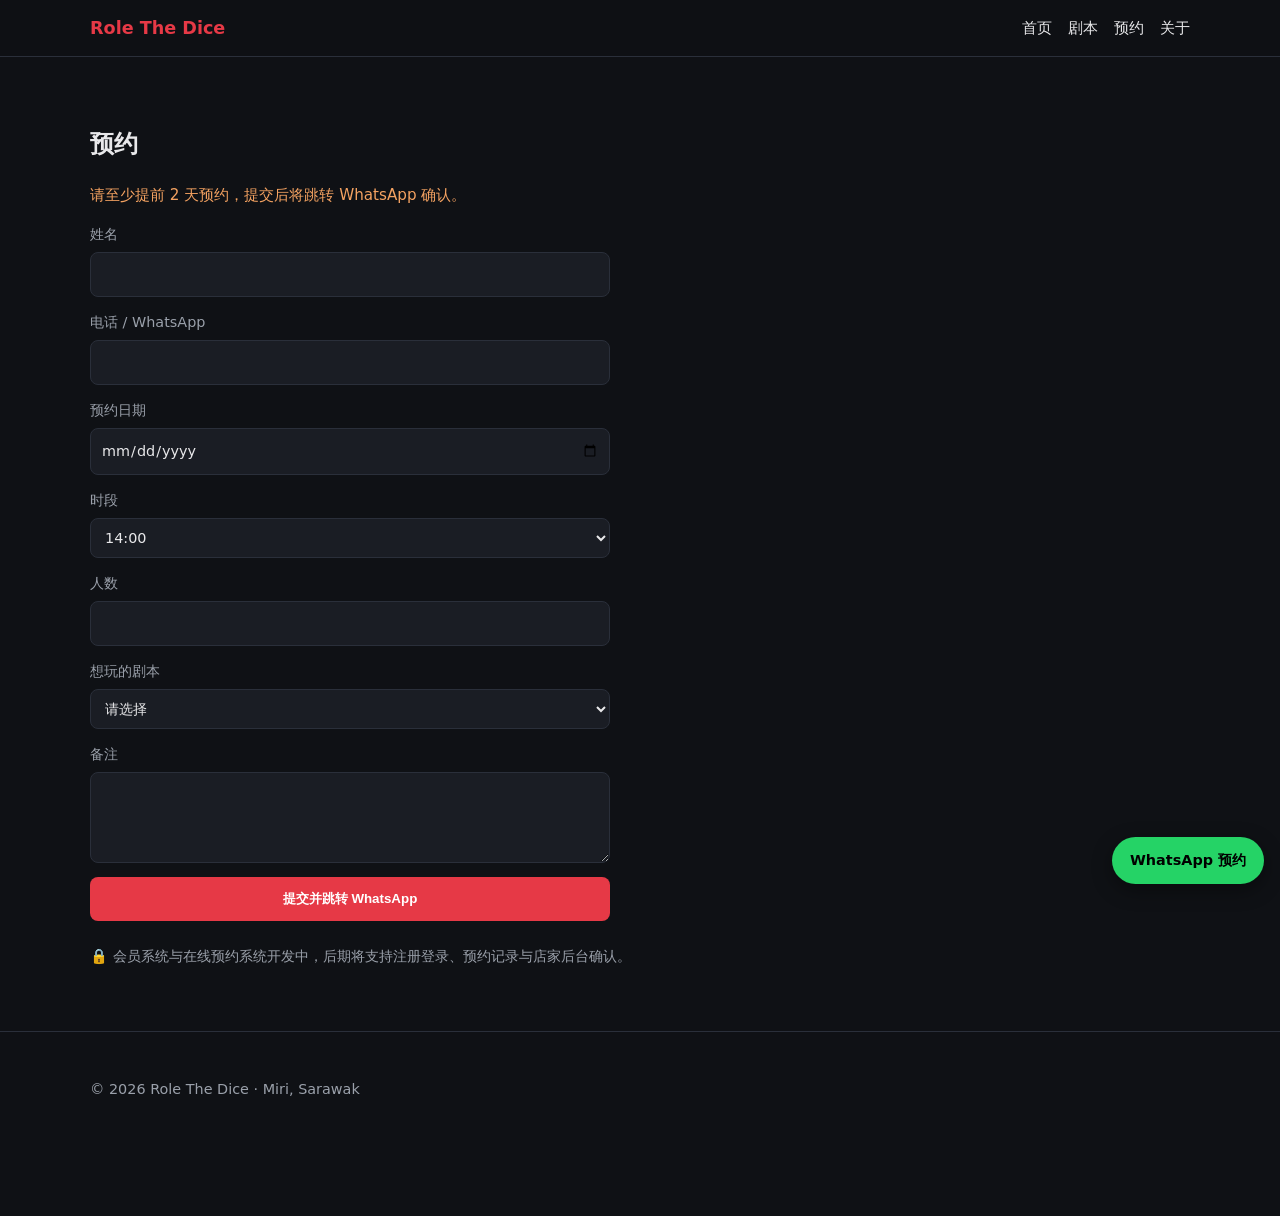
==== booking.html @ 49f25180 "Add files via upload" ====
<!DOCTYPE html>
<html lang="zh-CN">
<head>
  <meta charset="UTF-8" />
  <meta name="viewport" content="width=device-width, initial-scale=1.0" />
  <title>预约 | Role The Dice</title>
  <link rel="stylesheet" href="css/style.css" />
</head>
<body>
  <header class="site-header">
    <div class="container header-inner">
      <a href="index.html" class="logo">Role The Dice</a>
      <nav class="nav">
        <a href="index.html">首页</a>
        <a href="scripts.html">剧本</a>
        <a href="booking.html">预约</a>
        <a href="about.html">关于</a>
      </nav>
    </div>
  </header>

  <section class="section container">
    <h1>预约</h1>
    <p class="notice">请至少提前 2 天预约，提交后将跳转 WhatsApp 确认。</p>

    <form id="booking-form" class="booking-form">
      <label>姓名 <input type="text" name="name" required /></label>
      <label>电话 / WhatsApp <input type="tel" name="phone" required /></label>
      <label>预约日期 <input type="date" name="date" required /></label>
      <label>时段
        <select name="time">
          <option>14:00</option>
          <option>19:00</option>
          <option>21:00</option>
        </select>
      </label>
      <label>人数 <input type="number" name="players" min="1" required /></label>
      <label>想玩的剧本
        <select name="script" id="script-select"></select>
      </label>
      <label>备注 <textarea name="note" rows="3"></textarea></label>
      <button type="submit" class="btn btn-primary">提交并跳转 WhatsApp</button>
    </form>

    <div class="booking-placeholder">
      <p>🔒 会员系统与在线预约系统开发中，后期将支持注册登录、预约记录与店家后台确认。</p>
    </div>
  </section>

  <footer class="site-footer">
    <div class="container">
      <p>© <span id="year"></span> Role The Dice · Miri, Sarawak</p>
      <a class="wa-float" href="https://wa.me/60168607741" target="_blank" rel="noopener">WhatsApp 预约</a>
    </div>
  </footer>

  <script src="js/scripts-data.js"></script>
  <script src="js/booking.js"></script>
  <script src="js/main.js"></script>
</body>
</html>
---- css/style.css ----
:root {
  --bg: #0f1115;
  --card: #1a1d24;
  --text: #e8e8ea;
  --muted: #9aa0aa;
  --primary: #e63946;
  --border: #2a2f3a;
}
* { box-sizing: border-box; }
body {
  margin: 0;
  font-family: system-ui, -apple-system, "Segoe UI", sans-serif;
  background: var(--bg);
  color: var(--text);
  line-height: 1.6;
}
.container { width: min(1100px, 92%); margin: 0 auto; }
a { color: inherit; text-decoration: none; }

.site-header {
  border-bottom: 1px solid var(--border);
  position: sticky; top: 0;
  background: rgba(15,17,21,.92);
  backdrop-filter: blur(8px);
  z-index: 10;
}
.header-inner {
  display: flex; align-items: center; justify-content: space-between;
  padding: 14px 0;
}
.logo { font-weight: 700; font-size: 1.1rem; color: var(--primary); }
.nav { display: flex; gap: 16px; font-size: .95rem; }
.nav a:hover { color: var(--primary); }

.hero { padding: 64px 0; text-align: center; }
.hero h1 { font-size: clamp(1.8rem, 5vw, 2.8rem); margin: 0 0 12px; }
.hero p { color: var(--muted); }
.hero-actions { display: flex; gap: 12px; justify-content: center; margin: 24px 0; flex-wrap: wrap; }

.btn {
  display: inline-block; padding: 12px 22px; border-radius: 8px;
  font-weight: 600; cursor: pointer; border: 1px solid transparent;
}
.btn-primary { background: var(--primary); color: #fff; }
.btn-outline { border-color: var(--border); color: var(--text); }
.btn-sm { padding: 8px 14px; font-size: .9rem; }

.section { padding: 48px 0; }
.section h2 { margin-bottom: 20px; }
.notice { color: #f4a261; font-size: .95rem; }

.card-grid {
  display: grid; gap: 20px;
  grid-template-columns: repeat(auto-fill, minmax(260px, 1fr));
}
.card {
  background: var(--card); border: 1px solid var(--border);
  border-radius: 12px; overflow: hidden;
}
.card-cover { height: 150px; background-size: cover; background-position: center; background-color: #222; }
.card-body { padding: 16px; }
.card-body h3 { margin: 0 0 6px; }
.meta { color: var(--muted); font-size: .85rem; }
.tag { background: var(--primary); font-size: .7rem; padding: 2px 6px; border-radius: 4px; margin-left: 6px; }

.filters { display: flex; gap: 16px; align-items: center; margin-bottom: 20px; flex-wrap: wrap; }
.filters select, .booking-form input, .booking-form select, .booking-form textarea {
  background: var(--card); color: var(--text);
  border: 1px solid var(--border); border-radius: 8px; padding: 10px;
  width: 100%; font: inherit;
}
.booking-form { display: grid; gap: 14px; max-width: 520px; }
.booking-form label { display: grid; gap: 6px; font-size: .9rem; color: var(--muted); }
.booking-placeholder { margin-top: 24px; color: var(--muted); font-size: .9rem; }

.info-grid { display: grid; gap: 32px; grid-template-columns: repeat(auto-fit, minmax(240px, 1fr)); }

.site-footer { border-top: 1px solid var(--border); padding: 32px 0 100px; color: var(--muted); font-size: .9rem; }
.wa-float {
  position: fixed; right: 16px; bottom: 16px;
  background: #25d366; color: #000; font-weight: 700;
  padding: 12px 18px; border-radius: 999px;
  box-shadow: 0 6px 20px rgba(0,0,0,.4);
}

@media (max-width: 480px) {
  .nav { gap: 10px; font-size: .85rem; }
}
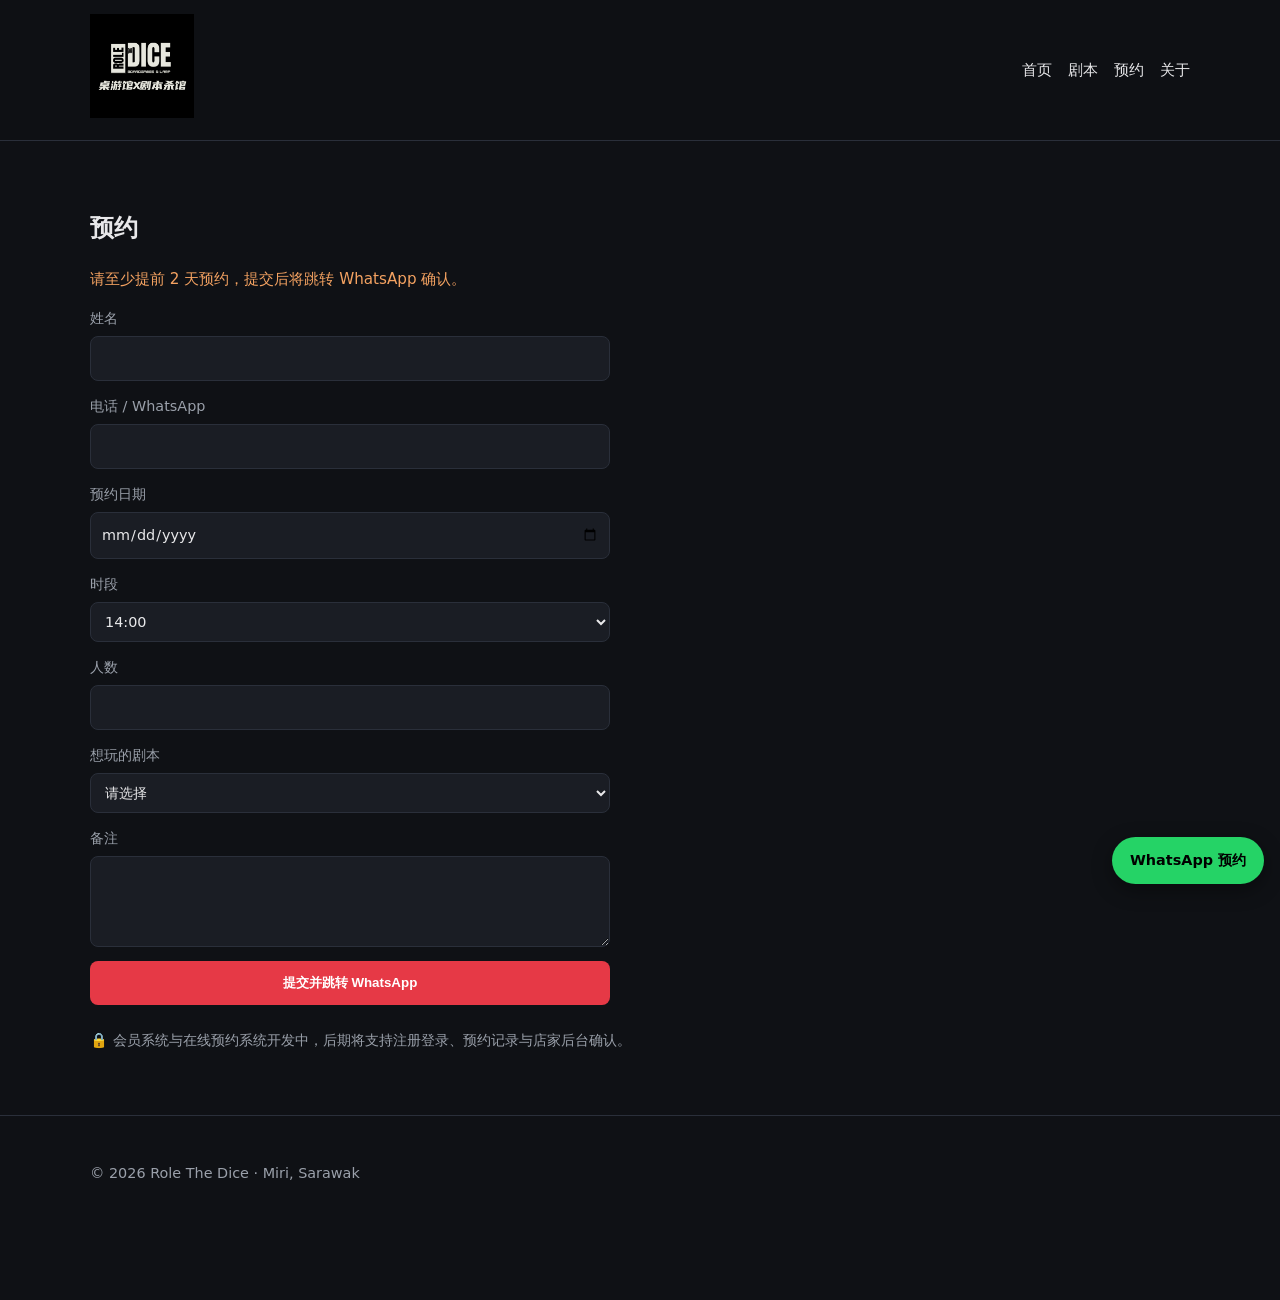
==== commit 12bbd6dc: "Update booking.html" ====
--- a/booking.html
+++ b/booking.html
@@ -9,7 +9,9 @@
 <body>
   <header class="site-header">
     <div class="container header-inner">
-      <a href="index.html" class="logo">Role The Dice</a>
+      <a href="index.html" class="logo">
+  <img src="images/logo.png" alt="Role The Dice" style="height:104px;">
+</a>
       <nav class="nav">
         <a href="index.html">首页</a>
         <a href="scripts.html">剧本</a>
@@ -58,4 +60,4 @@
   <script src="js/booking.js"></script>
   <script src="js/main.js"></script>
 </body>
-</html>+</html>
--- a/css/style.css
+++ b/css/style.css
@@ -57,7 +57,7 @@
   background: var(--card); border: 1px solid var(--border);
   border-radius: 12px; overflow: hidden;
 }
-.card-cover { height: 150px; background-size: cover; background-position: center; background-color: #222; }
+.card-cover { height: 320px; background-size: cover; background-position: center; background-color: #222; }
 .card-body { padding: 16px; }
 .card-body h3 { margin: 0 0 6px; }
 .meta { color: var(--muted); font-size: .85rem; }
@@ -85,4 +85,4 @@
 
 @media (max-width: 480px) {
   .nav { gap: 10px; font-size: .85rem; }
-}+}
